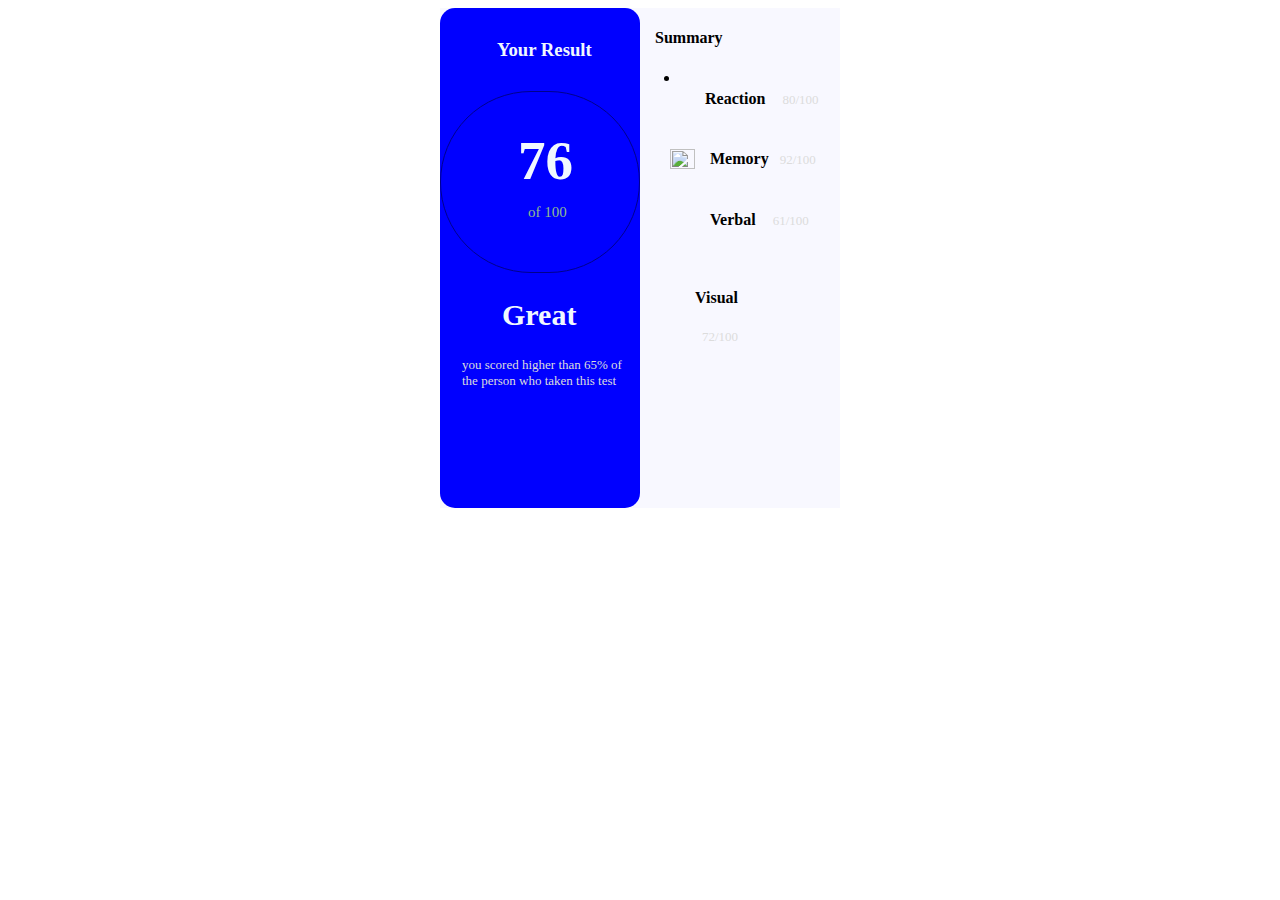
==== index.html @ d4309d09 "added" ====
<!DOCTYPE html>
<html lang="en">
<head>
    <meta charset="UTF-8">
    <meta http-equiv="X-UA-Compatible" content="IE=edge">
    <meta name="viewport" content="width=device-width, initial-scale=1.0">
    <title>Document</title><link rel="stylesheet" href="./index.css">
    
</head>
<body>
    <div class="container">
        <div class="child1">
            <div id="subchild">
                <h3>Your Result</h3>
            <div class="img">
                <h1>76</h1><br>
                <P>of 100</P>
                </div>
                 <h2>Great</h2>
                 <p>you scored higher than 65% of <br> the
                    person who taken this test</p>   
                </div>
        </div>
    <div class="child2">
      <h4>Summary</h4>
        <div class="subchild">
      <ul>
        <li>
    <div class="img1">
        <img src="../download.png" alt="">
        <h4>Reaction</h4>
        <p>80/100</p>
    </div>
    <div class="img2">
        <img src="../youtube image.jpg" alt="">
        <h4>Memory</h4>
       <p>92/100</p>
    </div>
    <div class="img3">
        <img src="../download.png" alt="">
        <h4>Verbal</h4>
        <p>61/100</p>
    </div>
    <div class="img4">
        <img src="../3 lines img.png" alt="">
        <h4>Visual</h4>
        <p>72/100</p>
    </div>
</li>
</ul>  
    </div>
</div>
</body>
</html>
---- index.css ----
.container {
    background: ghostwhite;
    width: 400px;
    margin: auto;
    display: flex;
}
.child1 {
    width: 200px;
    background-color: blue;
    border-radius: 15px;
    height: 500px;
}
div#subchild {
    margin: auto;
}
#subchild h3 {
    margin-left: 45px;
    padding: 12px;
    color: aliceblue;
}
.img {
    border: 1px solid darkblue;
    border-radius: 200px;
    color: seagreen;
    height: 180px;
}
.img h1 {
    font-size: 55px;
    color: aliceblue;
    padding: 0px;
    position: relative;
    left: 77px;
}
.img p {
    position: relative;
    left: 65px;
    bottom: 58px;
    color: darkseagreen;
    font-size: 15px;
}
h2 {
    margin-left: 62px;
    color: aliceblue;
    font-size: 30px;
    padding: 0px;
}
p {
    padding: 0px;
    margin-left: 22px;
    font-size: 13px;
    color: gainsboro;
}
.child2 {
    width: 200px;
}
.child2 {
    width: 200px;
}
.img1 {
    width: 20px;
}
.img1 img {
    width: 20px;
    height: 10px;
    position: relative;
    top: 25px;
}
h4 {
    position: relative;
    left: 15px;
}
.img1 p {
    position: relative;
    top: 10px;
    left: 10px;
}
.img2 {
    width: 10px;
    display: flex;
    position: relative;
    right: 10px;
}
.img2 img {
    width: 25px;
    height: 20px;
    position: relative;
    top: 20px;
}
h4 {
    position: relative;
    left: 15px;
}
.img2 p {
    left: 4px;
    position: relative;
    top: 10px;
}
.img3 {
    width: 30px;
    display: flex;
}
.img3 img {
    width: 15px;
    height: 20px;
    position: relative;
    top: 12px;
    right: 10px;
}
h4 {
    position: relative;
    left: 15px;
}
.img3 p {
    position: relative;
    top: 10px;
    left: 10px;
}
.img4 img {
    width: 20px;
}
.img1 {
    width: 20px;
    display: flex;
    position: relative;
    right: 10px;
}
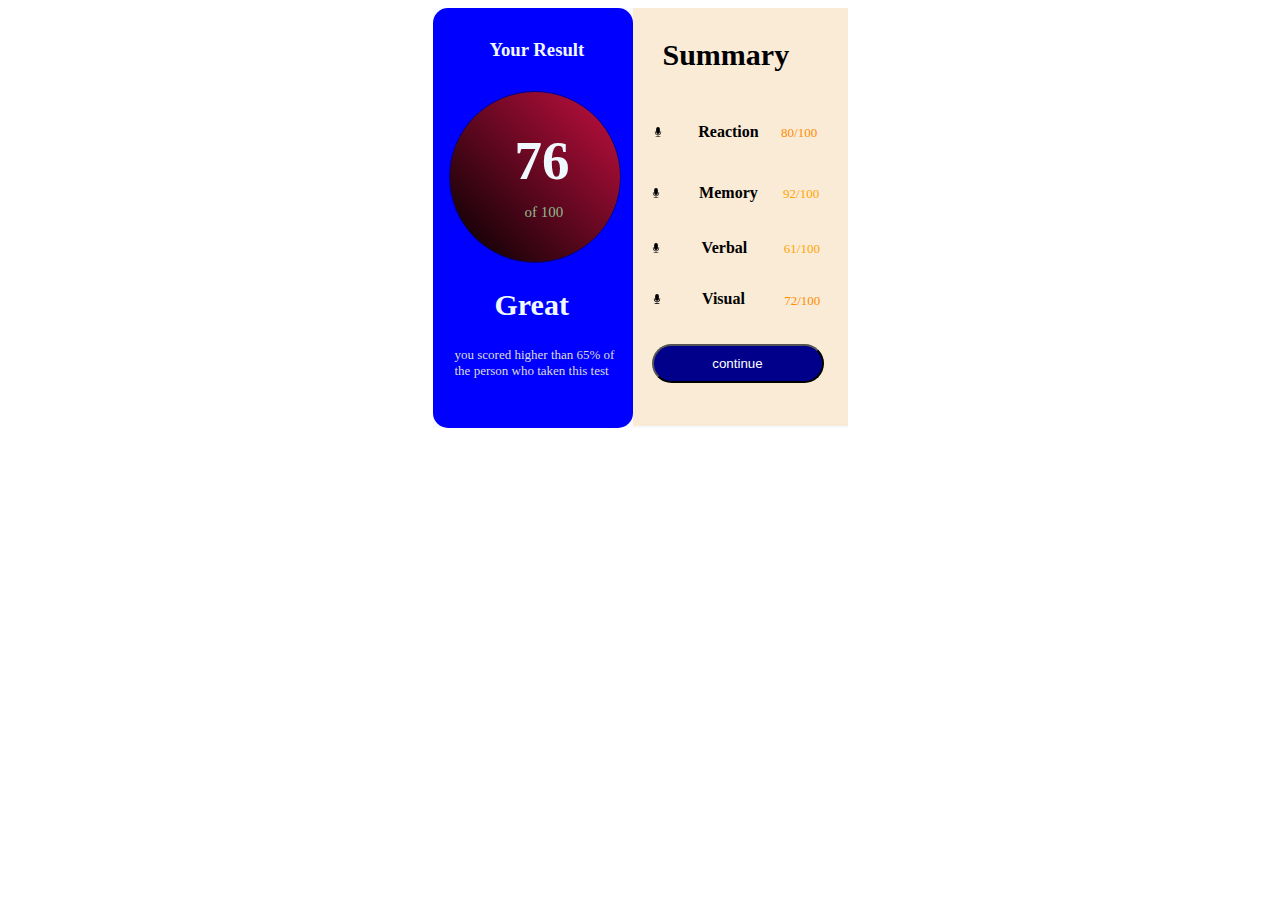
==== commit 8f0201ad: "Changes" ====
--- a/index.html
+++ b/index.html
@@ -5,7 +5,6 @@
     <meta http-equiv="X-UA-Compatible" content="IE=edge">
     <meta name="viewport" content="width=device-width, initial-scale=1.0">
     <title>Document</title><link rel="stylesheet" href="./index.css">
-    
 </head>
 <body>
     <div class="container">
@@ -22,33 +21,31 @@
                 </div>
         </div>
     <div class="child2">
-      <h4>Summary</h4>
+      <h3>Summary</h3>
         <div class="subchild">
-      <ul>
-        <li>
-    <div class="img1">
-        <img src="../download.png" alt="">
+      <div class="img1">
+        <img src="./mic-fill (3).svg" alt="">
         <h4>Reaction</h4>
         <p>80/100</p>
     </div>
     <div class="img2">
-        <img src="../youtube image.jpg" alt="">
+        <img src="./mic-fill (3).svg" alt="">
         <h4>Memory</h4>
        <p>92/100</p>
     </div>
     <div class="img3">
-        <img src="../download.png" alt="">
+        <img src="./mic-fill (3).svg" alt="">
         <h4>Verbal</h4>
         <p>61/100</p>
     </div>
     <div class="img4">
-        <img src="../3 lines img.png" alt="">
+        <img src="./mic-fill (3).svg" alt="">
         <h4>Visual</h4>
         <p>72/100</p>
     </div>
-</li>
-</ul>  
-    </div>
+</div>
+<button>continue</button>
+
 </div>
 </body>
 </html>--- a/index.css
+++ b/index.css
@@ -1,6 +1,6 @@
 .container {
     background: ghostwhite;
-    width: 400px;
+    width: 415px;
     margin: auto;
     display: flex;
 }
@@ -8,7 +8,7 @@
     width: 200px;
     background-color: blue;
     border-radius: 15px;
-    height: 500px;
+    height: 420px;
 }
 div#subchild {
     margin: auto;
@@ -20,20 +20,23 @@
 }
 .img {
     border: 1px solid darkblue;
-    border-radius: 200px;
-    color: seagreen;
-    height: 180px;
+    border-radius: 160px;
+    background: linear-gradient(45deg, black, #d9112de8);
+    height: 170px;
+    width: 170px;
+    position: relative;
+    left: 16px;
 }
 .img h1 {
     font-size: 55px;
     color: aliceblue;
     padding: 0px;
     position: relative;
-    left: 77px;
+    left: 65px;
 }
 .img p {
     position: relative;
-    left: 65px;
+    left: 53px;
     bottom: 58px;
     color: darkseagreen;
     font-size: 15px;
@@ -51,77 +54,134 @@
     color: gainsboro;
 }
 .child2 {
-    width: 200px;
+    width: 215px;
+    background-color: antiquewhite;
+    height: 418px;
 }
-.child2 {
-    width: 200px;
+.child2 h3 {
+    margin-left: 30px;
+    font-size: 30px;
 }
 .img1 {
-    width: 20px;
+    width: 200px;
+    display: flex;
+    /* position: relative; */
+    /* right: 10px; */
+    justify-content: space-evenly;
 }
 .img1 img {
+    /* display: flex; */
     width: 20px;
     height: 10px;
     position: relative;
     top: 25px;
+    /* justify-content: space-evenly; */
 }
 h4 {
     position: relative;
     left: 15px;
 }
 .img1 p {
+    /* padding: 0px; */
+    margin-left: 22px;
+    font-size: 13px;
+    color: darkorange;
     position: relative;
     top: 10px;
-    left: 10px;
 }
 .img2 {
-    width: 10px;
+    width: 200px;
     display: flex;
     position: relative;
     right: 10px;
+    justify-content: space-evenly;
 }
 .img2 img {
-    width: 25px;
+    width: 10px;
     height: 20px;
     position: relative;
     top: 20px;
+    left: 10px;
 }
-h4 {
+.img2 h4 {
     position: relative;
-    left: 15px;
+    left: 30px;
 }
 .img2 p {
-    left: 4px;
+    left: 15px;
     position: relative;
     top: 10px;
+    color: orange;
 }
 .img3 {
-    width: 30px;
+    width: 200px;
     display: flex;
+    justify-content: space-evenly;
+    position: relative;
+    bottom: 5px;
 }
 .img3 img {
-    width: 15px;
+    width: 10px;
     height: 20px;
     position: relative;
-    top: 12px;
-    right: 10px;
+    top: 20px;
+    right: 3px;
 }
-h4 {
+.img3 h4 {
     position: relative;
-    left: 15px;
+    left: 0px;
+    position: relative;
+    left: 16px;
 }
 .img3 p {
     position: relative;
     top: 10px;
+    left: 9px;
+    color: orange;
+}
+.img4 {
+    width: 200px;
+    display: flex;
+    justify-content: space-evenly;
+    position: relative;
+    bottom: 15px;
+}
+.img4 img {
+    width: 10px;
+    position: relative;
+    right: 3px;
+}
+.img4 h4 {
+    position: relative;
+    left: 15px;
+}
+.img4 p {
+    /* padding: 0px; */
+    /* margin-left: 18px; */
+    font-size: 13px;
+    color: darkorange;
+    position: relative;
+    top: 11px;
     left: 10px;
 }
-.img4 img {
-    width: 20px;
-}
-.img1 {
-    width: 20px;
-    display: flex;
+/* .img4 img {
+    width: 10px;
     position: relative;
     right: 10px;
 }
-
+.img4 h4 {
+    position: relative;
+    left: 0px;
+}
+.img4 p {
+    /* padding: 0px; */
+    /* margin-left: 18px; */
+    
+    button {
+        width: 80%;
+        margin-left: 19px;
+        border-radius: 20px;
+        padding: 10px;
+        color: white;
+        background: darkblue;
+    }